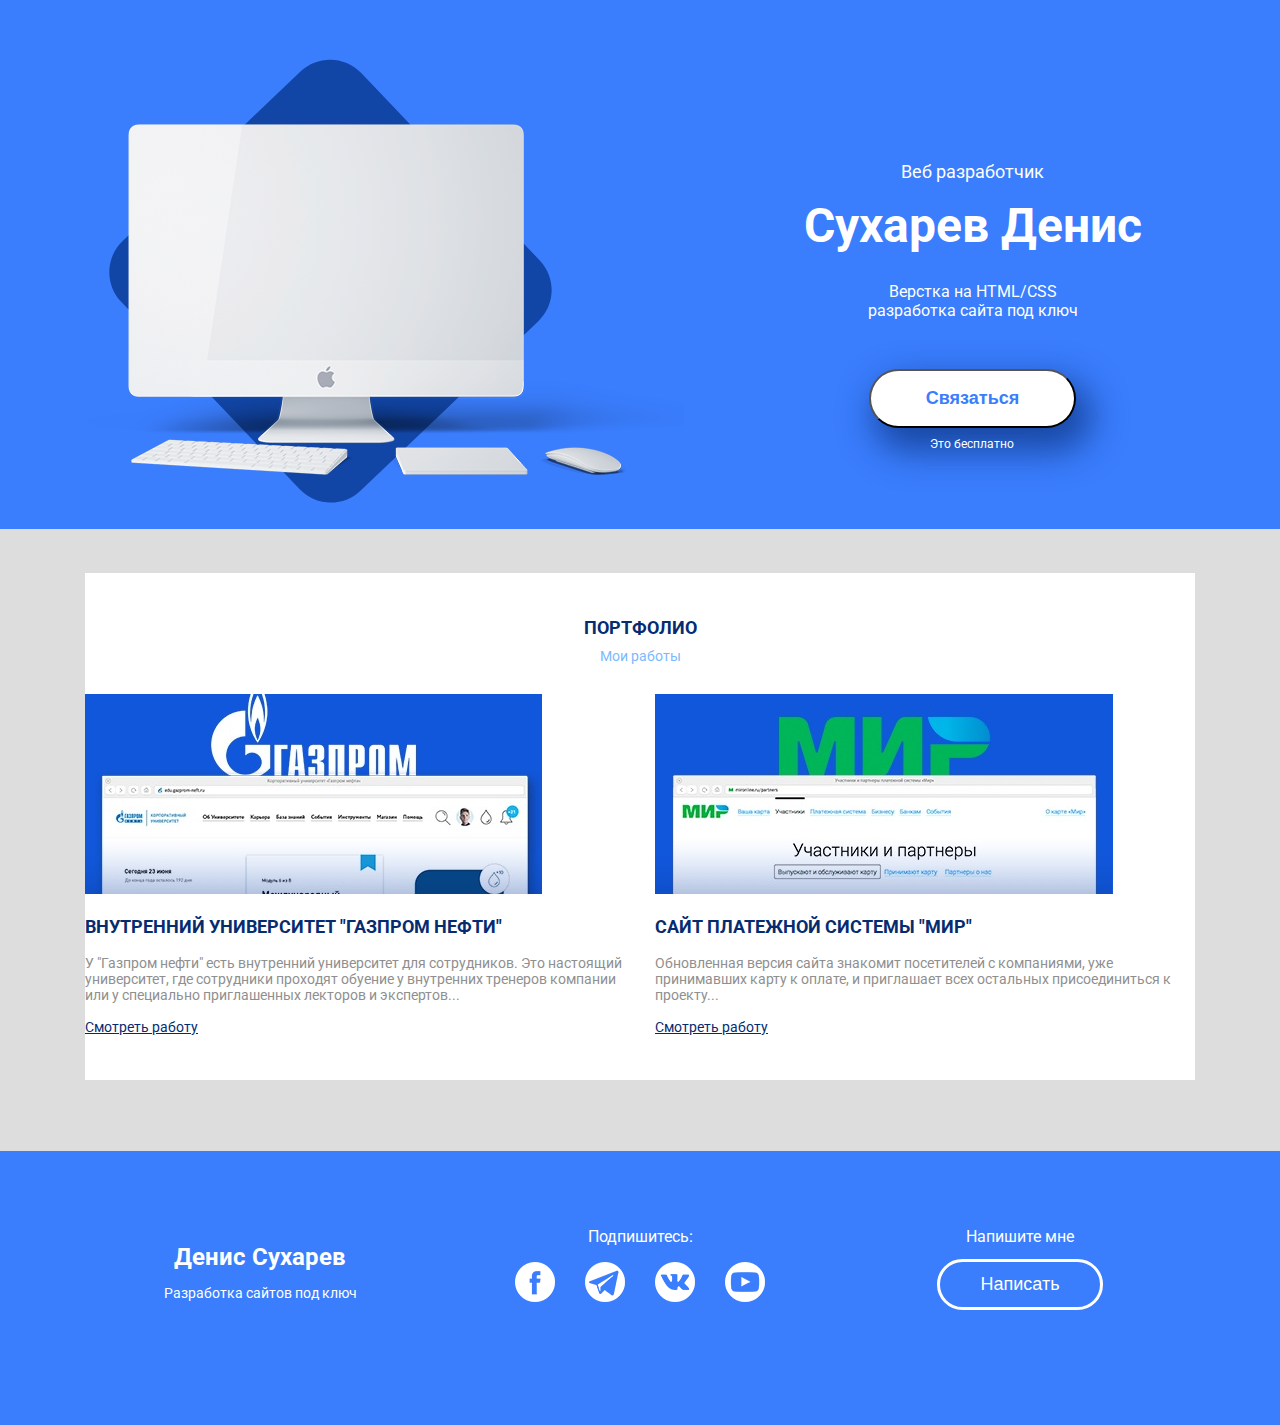
==== intensive/index.html @ 4becaf1a "Загрузил сайт от нового интенсива" ====
<!DOCTYPE html>
<html lang="ru">
<head>
	  <!-- Важная техническая информация для браузера -->
		<meta charset="utf-8">
		<meta http-equiv="X-UA-Compatible" content="IE=edge">
		<meta name="viewport" content="width=device-width, initial-scale=1">

		<!-- Информация об Авторе и описание проекта -->
		<meta name="description" content="">
		<meta name="author" content="Денис Сухарев">

		<!-- Иконка, которая будет на вкладке в браузере -->
		<link rel="icon" href="/favicon.ico">
		<!-- Заголовок на вкладке в браузере -->
		<title>Денис Сухарев - Создание сайтов!</title>

		<!-- Подключаем наш файл со стилями, который находится в папке css-->
		<link href="https://fonts.googleapis.com/css?family=Roboto:400,700&amp;subset=cyrillic" rel="stylesheet">
		<link rel="stylesheet" href="css/bootstrap-grid.min.css">
		<link rel="stylesheet" href="css/style.css">
</head>

<body>
 <!-- Тут будет модержимое будущего сайта -->

	<header>
		<div class="container">
			<div class="row">
				<div class="col-lg-7">
					<img class="header-img" src="img/main-img.png" alt="Монитор">
				</div>
				<div class="col-lg-5">
					<div class="header-block">
						<p class="header-pretitle">Веб разработчик</p>
						<h1 class="header-title">Сухарев Денис</h1>
						<p class="header-subtitle">Верстка на HTML/CSS <br> разработка сайта под ключ</p>
						<div class="header-button-block">
							<button class="header-button">Связаться</button>
							<small>Это бесплатно</small>
						</div>
					</div>
				</div>
			</div>
		</div>
	</header>

	<section class="portfolio">
		<div class="container">
			<div class="portfolio-block">
				<h2 class="portfolio-title">Портфолио</h2>
				<p class="portfolio-subtitle">Мои работы</p>
				<div class="row">
					<div class="col-md-6">
						<div class="portfolio-col">
							<img src="img/portfolio-img-1.jpg" alt="gazprom">
							<h3>Внутренний университет "Газпром нефти"</h3>
							<p class="portfolio-text">У "Газпром нефти" есть внутренний университет для сотрудников. Это настоящий университет, где сотрудники проходят обуение у внутренних тренеров компании или у специально приглашенных лекторов и экспертов...</p>
							<a href="#">Смотреть работу</a>
						</div>
					</div>
					<div class="col-md-6">
						<div class="portfolio-col">
							<img src="img/portfolio-img-2.jpg" alt="gazprom">
							<h3>Сайт платежной системы "Мир"</h3>
							<p class="portfolio-text">Обновленная версия сайта знакомит посетителей с компаниями, уже принимавших карту к оплате, и приглашает всех остальных присоединиться к проекту...</p>
							<a href="#">Смотреть работу</a>	
						</div>
					</div>
				</div>
			</div>	

		</div>

	</section>

	<footer>
		<div class="container">
			<div class="row">
				<div class="col-md-4">
					<h4 class="footer-author">Денис Сухарев</h4>
					<p class="footer-text">Разработка сайтов под ключ</p>
				</div>
				<div class="col-md-4">
					<div class="social-block">
						<p>Подпишитесь:</p>
						<a href="#"><img src="img/social/facebook-logo-button.png" alt="facebook"></a>
						<a href="#"><img src="img/social/telegram-symbol.png" alt="telegram"></a>
						<a href="#"><img src="img/social/vk-social-logotype.png" alt="vk"></a>
						<a href="#"><img src="img/social/youtube-symbol.png" alt="youtube"></a>
					</div>
				</div>
				<div class="col-md-4">
					<div class="footer-cta-block">
						<p class="footer-cta">Напишите мне</p>
						<button class="footer-button">Написать</button>
					</div>
				</div>
			</div>
		</div>
	</footer>

</body>
</html>
---- intensive/css/style.css ----
/* Здесь будут храниться стили нашего сайта */

body{
	margin: 0;
	font-family: 'Roboto';
}

img{
	max-width: 100%;
}
header{
	padding-top: 59px;
	padding-bottom: 22px;
	background-color: #3a7dfd;
	color: #fff;
}
.header-pretitle{
	font-size: 18px;
	margin-top: 102px;
}
.header-title{
	font-size: 48px;
	font-weight: 700;
	line-height: 46.81px;
	margin-top: 21px;
}
.header-subtitle{
	margin-top: 20px;
}
.header-button{
	box-shadow: 10px 17px 34px 6px rgba(18, 61, 145, 0.83);
	border-radius: 35px;
	background-color: #fff;
	color: #3a7dfd;
	font-size: 18px;
	font-weight: 700;
	padding: 17px 55px;
	margin-top: 33px;
}
header small{
	display: block;
	font-size: 12px;
	text-align: center;
	margin-top: 9px;
}
.header-button-block{
	max-width: 210px;
}

.portfolio{
	background-color: #ddd;
	padding-top: 44px;
	padding-bottom: 71px;
}
.portfolio-block{
	background-color: #fff;
	padding-top: 29px;
	padding-bottom: 44px;
}

.portfolio-title{
	text-transform: uppercase;
	font-size: 18px;
	color: #072b6f;
	margin-bottom: 10px;
}

p.portfolio-subtitle{
	margin-top: 10px;
	margin-bottom: 30px;
	font-size: 14px;
	color: #7bb9ff;
}

.portfolio-title, .portfolio-subtitle{
	text-align: center;
}

.portfolio-col-1{
	padding-left: 50px;
}
.portfolio-col-2{
	padding-right: 50px;
}
.portfolio-block h3{
	color: #072b6f;
	font-size: 18px;
	font-weight: 700;
	text-transform: uppercase;
}
.portfolio-text{
	color: #8f8f8f;
	font-size: 14px;
	font-weight: 400;
}
.portfolio-block a{
	color: #072b6f;
	font-size: 14px;
	font-weight: 400;
	text-decoration: underline;
}

/*Footer*/
footer{
	background-color: #3a7dfd;
	color: #fff;
	padding-top: 60px;
	padding-bottom: 110px;
}
.footer-author{
	font-size: 24px;
	margin-bottom: 7px;
}
.footer-text{
	font-size: 14px;
}
.social-block{
	text-align: center;
}
.social-block a{
	display: inline-block;
	margin-left: 13px;
	margin-right: 13px;
}
.footer-cta-block{
	text-align: center;
}
.footer-cta{
	margin-bottom: 13px;
}
.footer-button{
	display: inline-block;
	border: 3px solid #fff;
	background-color: transparent;
	color: #fff;
	font-size: 18px;
	border-radius: 50px;
	padding: 12px 40px;
}

@media(max-width: 1200px){
	.header-pretitle{
		margin-top: 60px;
	}
}
@media(max-width: 992px){
	.header-img{
		display: none;
	}
	.header-pretitle{
		margin-top: 20px;
	}
	.footer-author{
		font-size: 18px;
	}
	.footer-text{
		font-size: 14px;
	}
	.social-block a{
		margin-left: 5px;
		margin-right: 5px;
	}
	.social-block img{
		width: 30px;
	}
	.footer-button{
		font-size: 14px;
		padding: 8px 35px;
	}
}
@media(max-width: 768px){
	.portfolio-col-1{
		padding-left: 20px;
		padding-right: 20px;
		margin-bottom: 40px;
	}
}
	.portfolio-col-2{
		padding-left: 20px;
		padding-right: 20px;
	}

	.footer-text, .footer-author{
		text-align: center;
	}
	.header-block{
		text-align: center;
	}
	.header-button-block{
		display: inline-block;
	}
}
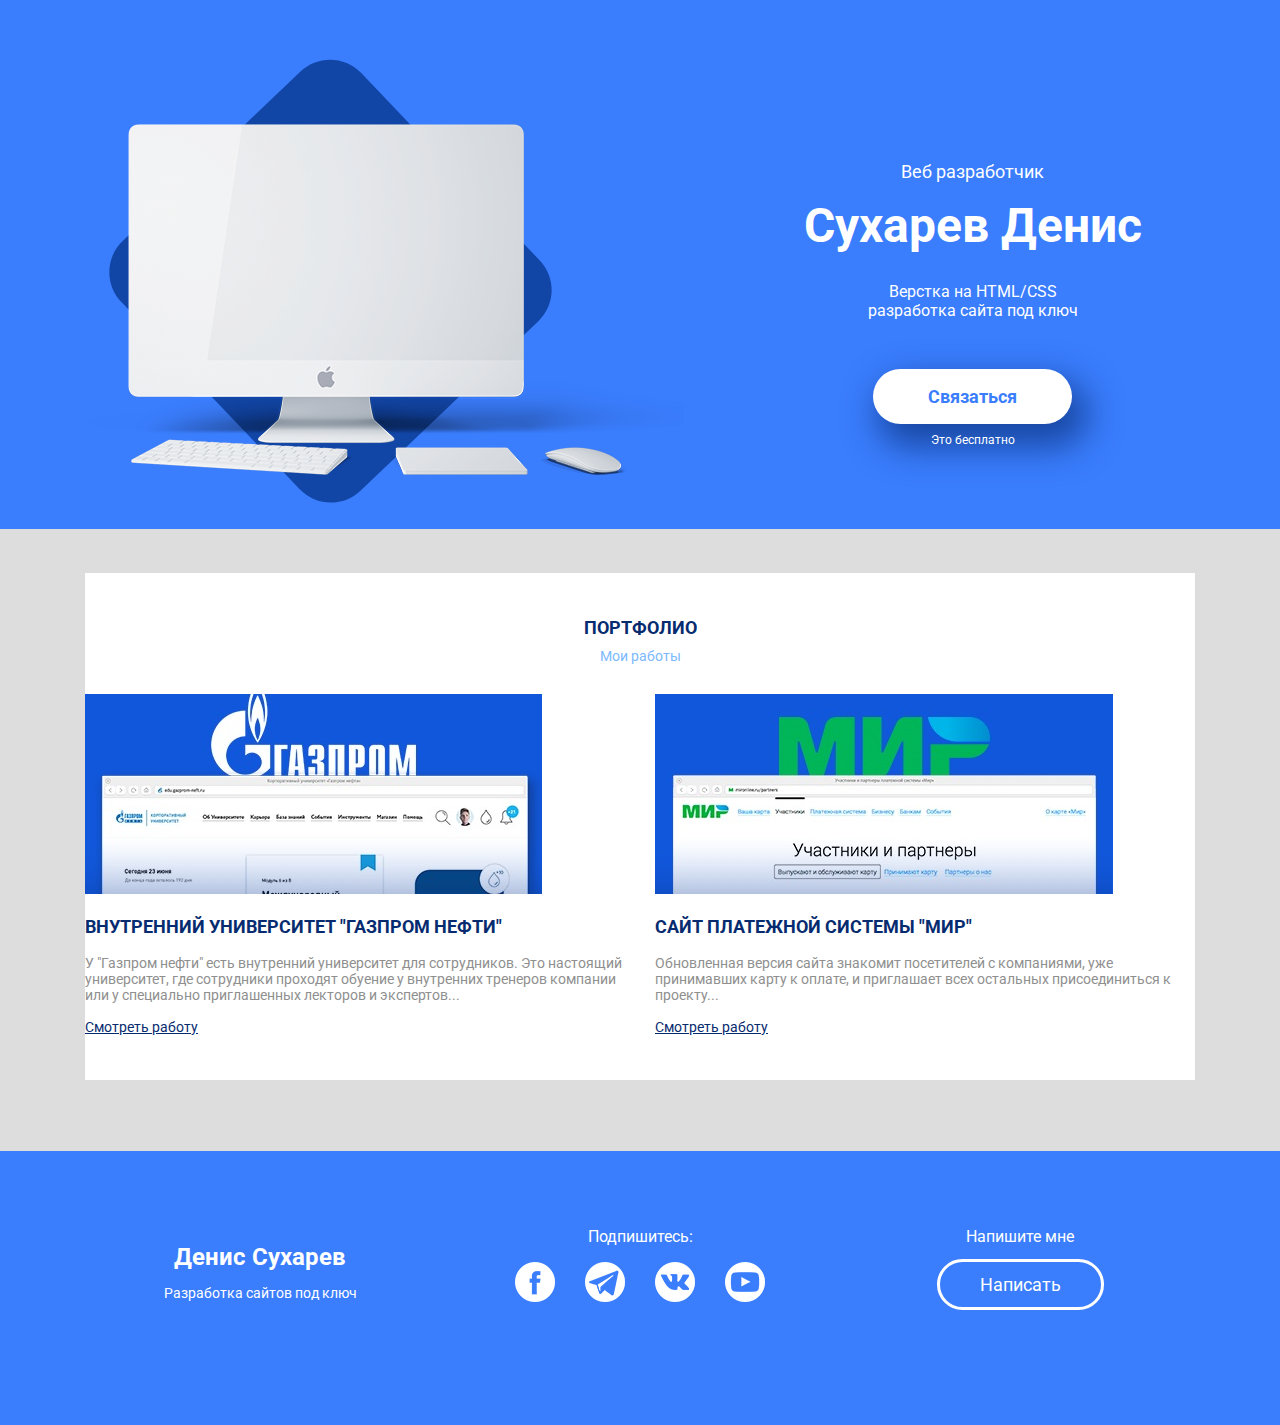
==== commit 4c835eb2: "Add files via upload" ====
--- a/intensive/index.html
+++ b/intensive/index.html
@@ -36,7 +36,7 @@
 						<h1 class="header-title">Сухарев Денис</h1>
 						<p class="header-subtitle">Верстка на HTML/CSS <br> разработка сайта под ключ</p>
 						<div class="header-button-block">
-							<button class="header-button">Связаться</button>
+							<a href="https://vk.me/id496157144" class="header-button">Связаться</a>
 							<small>Это бесплатно</small>
 						</div>
 					</div>
@@ -84,16 +84,16 @@
 				<div class="col-md-4">
 					<div class="social-block">
 						<p>Подпишитесь:</p>
-						<a href="#"><img src="img/social/facebook-logo-button.png" alt="facebook"></a>
-						<a href="#"><img src="img/social/telegram-symbol.png" alt="telegram"></a>
-						<a href="#"><img src="img/social/vk-social-logotype.png" alt="vk"></a>
-						<a href="#"><img src="img/social/youtube-symbol.png" alt="youtube"></a>
+						<a href="https://vk.me/id496157144"><img src="img/social/facebook-logo-button.png" alt="facebook"></a>
+						<a href="https://vk.me/id496157144"><img src="img/social/telegram-symbol.png" alt="telegram"></a>
+						<a href="https://vk.me/id496157144"><img src="img/social/vk-social-logotype.png" alt="vk"></a>
+						<a href="https://vk.me/id496157144"><img src="img/social/youtube-symbol.png" alt="youtube"></a>
 					</div>
 				</div>
 				<div class="col-md-4">
 					<div class="footer-cta-block">
 						<p class="footer-cta">Напишите мне</p>
-						<button class="footer-button">Написать</button>
+						<a href="https://vk.me/id496157144" class="footer-button">Написать</a>
 					</div>
 				</div>
 			</div>
--- a/intensive/css/style.css
+++ b/intensive/css/style.css
@@ -28,6 +28,7 @@
 	margin-top: 20px;
 }
 .header-button{
+	display: inline-block;
 	box-shadow: 10px 17px 34px 6px rgba(18, 61, 145, 0.83);
 	border-radius: 35px;
 	background-color: #fff;
@@ -36,6 +37,7 @@
 	font-weight: 700;
 	padding: 17px 55px;
 	margin-top: 33px;
+	text-decoration: none;
 }
 header small{
 	display: block;
@@ -136,6 +138,7 @@
 	font-size: 18px;
 	border-radius: 50px;
 	padding: 12px 40px;
+	text-decoration: none;
 }
 
 @media(max-width: 1200px){
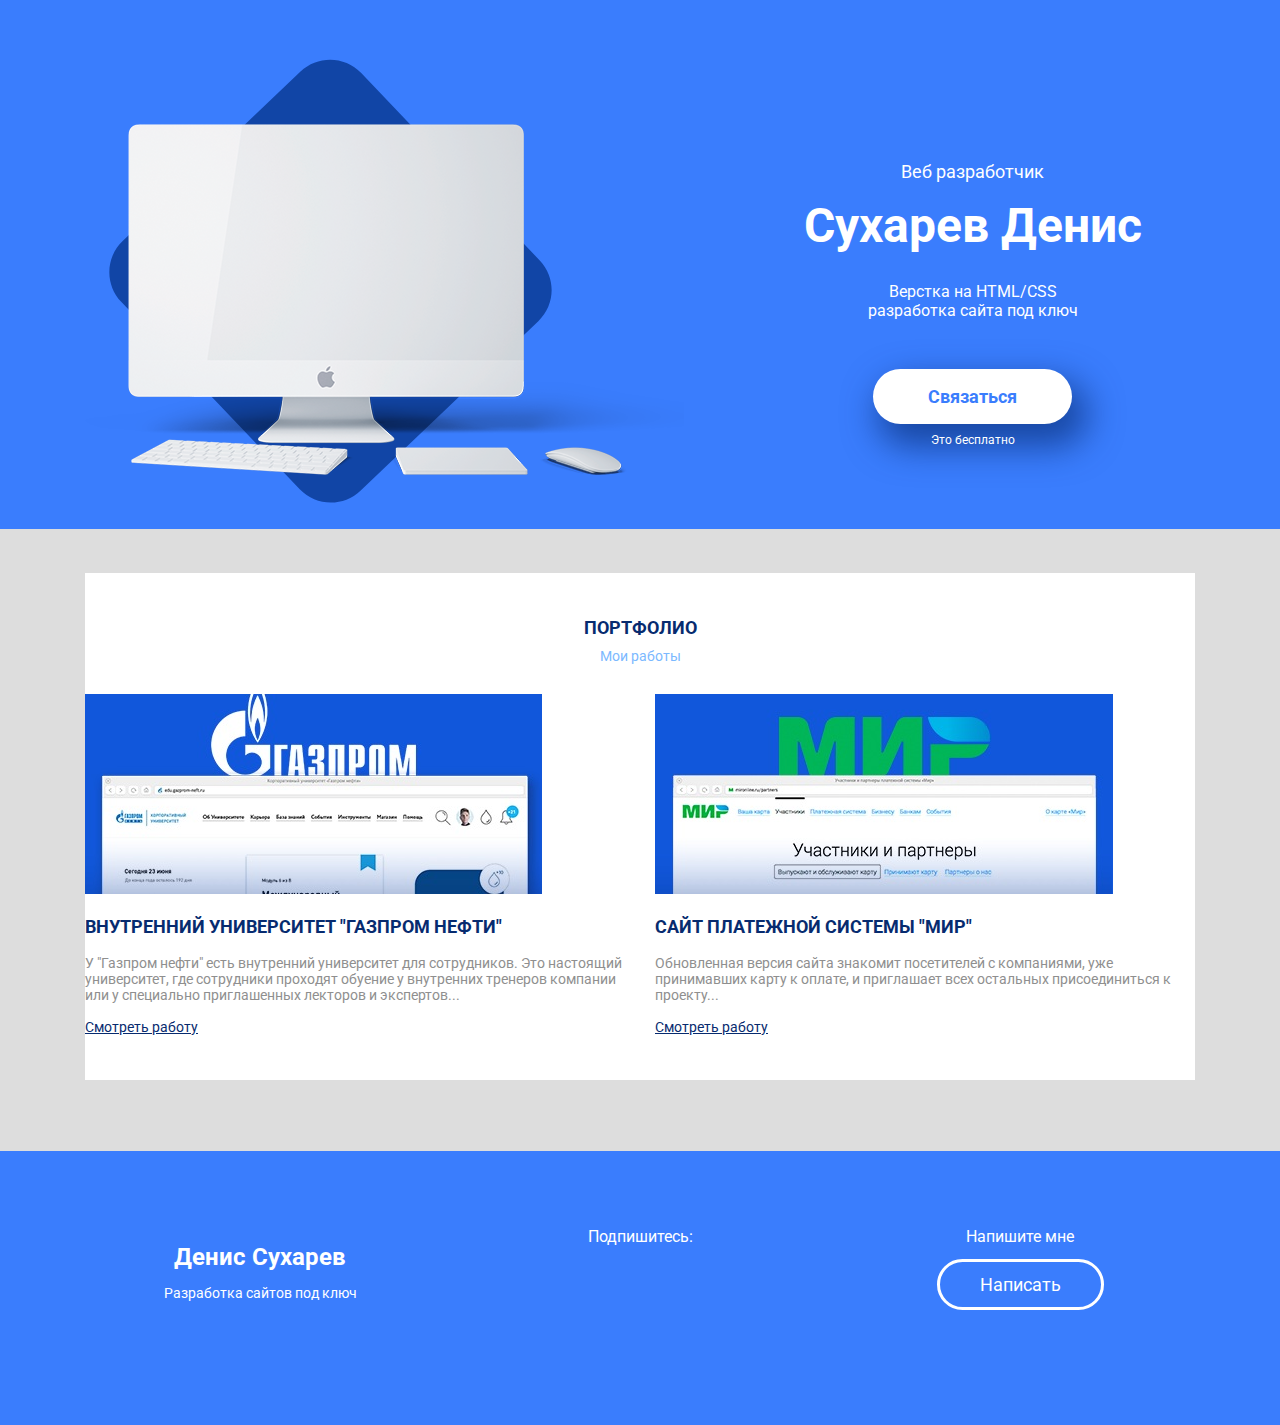
==== commit 963a21f2: "Final Version" ====
--- a/intensive/index.html
+++ b/intensive/index.html
@@ -18,6 +18,7 @@
 		<!-- Подключаем наш файл со стилями, который находится в папке css-->
 		<link href="https://fonts.googleapis.com/css?family=Roboto:400,700&amp;subset=cyrillic" rel="stylesheet">
 		<link rel="stylesheet" href="css/bootstrap-grid.min.css">
+		<link rel="stylesheet" href="css/animate.css">
 		<link rel="stylesheet" href="css/style.css">
 </head>
 
@@ -28,15 +29,15 @@
 		<div class="container">
 			<div class="row">
 				<div class="col-lg-7">
-					<img class="header-img" src="img/main-img.png" alt="Монитор">
+					<img class="header-img wow fadeInLeftBig" src="img/main-img.png" alt="Монитор">
 				</div>
 				<div class="col-lg-5">
 					<div class="header-block">
-						<p class="header-pretitle">Веб разработчик</p>
-						<h1 class="header-title">Сухарев Денис</h1>
-						<p class="header-subtitle">Верстка на HTML/CSS <br> разработка сайта под ключ</p>
-						<div class="header-button-block">
-							<a href="https://vk.me/id496157144" class="header-button">Связаться</a>
+						<p class="header-pretitle wow  fadeInRightBig" data-wow-delay="0.1s">Веб разработчик</p>
+						<h1 class="header-title wow  fadeInRightBig" data-wow-delay="0.2s">Сухарев Денис</h1>
+						<p class="header-subtitle wow  fadeInRightBig" data-wow-delay="0.3s">Верстка на HTML/CSS <br> разработка сайта под ключ</p>
+						<div class="header-button-block wow  fadeInRightBig" data-wow-delay="0.4s">
+							<a href="https://vk.me/id496157144" class="header-button wow  fadeInRightBig" data-wow-delay="0.1s">Связаться</a>
 							<small>Это бесплатно</small>
 						</div>
 					</div>
@@ -47,7 +48,7 @@
 
 	<section class="portfolio">
 		<div class="container">
-			<div class="portfolio-block">
+			<div class="portfolio-block wow fadeIn">
 				<h2 class="portfolio-title">Портфолио</h2>
 				<p class="portfolio-subtitle">Мои работы</p>
 				<div class="row">
@@ -84,10 +85,10 @@
 				<div class="col-md-4">
 					<div class="social-block">
 						<p>Подпишитесь:</p>
-						<a href="https://vk.me/id496157144"><img src="img/social/facebook-logo-button.png" alt="facebook"></a>
-						<a href="https://vk.me/id496157144"><img src="img/social/telegram-symbol.png" alt="telegram"></a>
-						<a href="https://vk.me/id496157144"><img src="img/social/vk-social-logotype.png" alt="vk"></a>
-						<a href="https://vk.me/id496157144"><img src="img/social/youtube-symbol.png" alt="youtube"></a>
+						<a class="wow bounceInDown" data-wow-delay="0.1s" href="https://vk.me/id496157144"><img src="img/social/facebook-logo-button.png" alt="facebook"></a>
+						<a class="wow bounceInDown" data-wow-delay="0.2s" href="https://vk.me/id496157144"><img src="img/social/telegram-symbol.png" alt="telegram"></a>
+						<a class="wow bounceInDown" data-wow-delay="0.3s" href="https://vk.me/id496157144"><img src="img/social/vk-social-logotype.png" alt="vk"></a>
+						<a class="wow bounceInDown" data-wow-delay="0.4s" href="https://vk.me/id496157144"><img src="img/social/youtube-symbol.png" alt="youtube"></a>
 					</div>
 				</div>
 				<div class="col-md-4">
@@ -99,6 +100,9 @@
 			</div>
 		</div>
 	</footer>
-
+	<script src="js/wow.min.js"></script>
+	<script>
+		new WOW().init();
+	</script>
 </body>
 </html>--- a/intensive/css/style.css
+++ b/intensive/css/style.css
@@ -38,6 +38,10 @@
 	padding: 17px 55px;
 	margin-top: 33px;
 	text-decoration: none;
+	transition: 0.2s;
+}
+.header-button:hover{
+	box-shadow: none;
 }
 header small{
 	display: block;
@@ -139,6 +143,11 @@
 	border-radius: 50px;
 	padding: 12px 40px;
 	text-decoration: none;
+	transition: 0.2s;
+}
+.footer-button:hover{
+	background-color: #fff;
+	color: #3a7dfd;
 }
 
 @media(max-width: 1200px){
